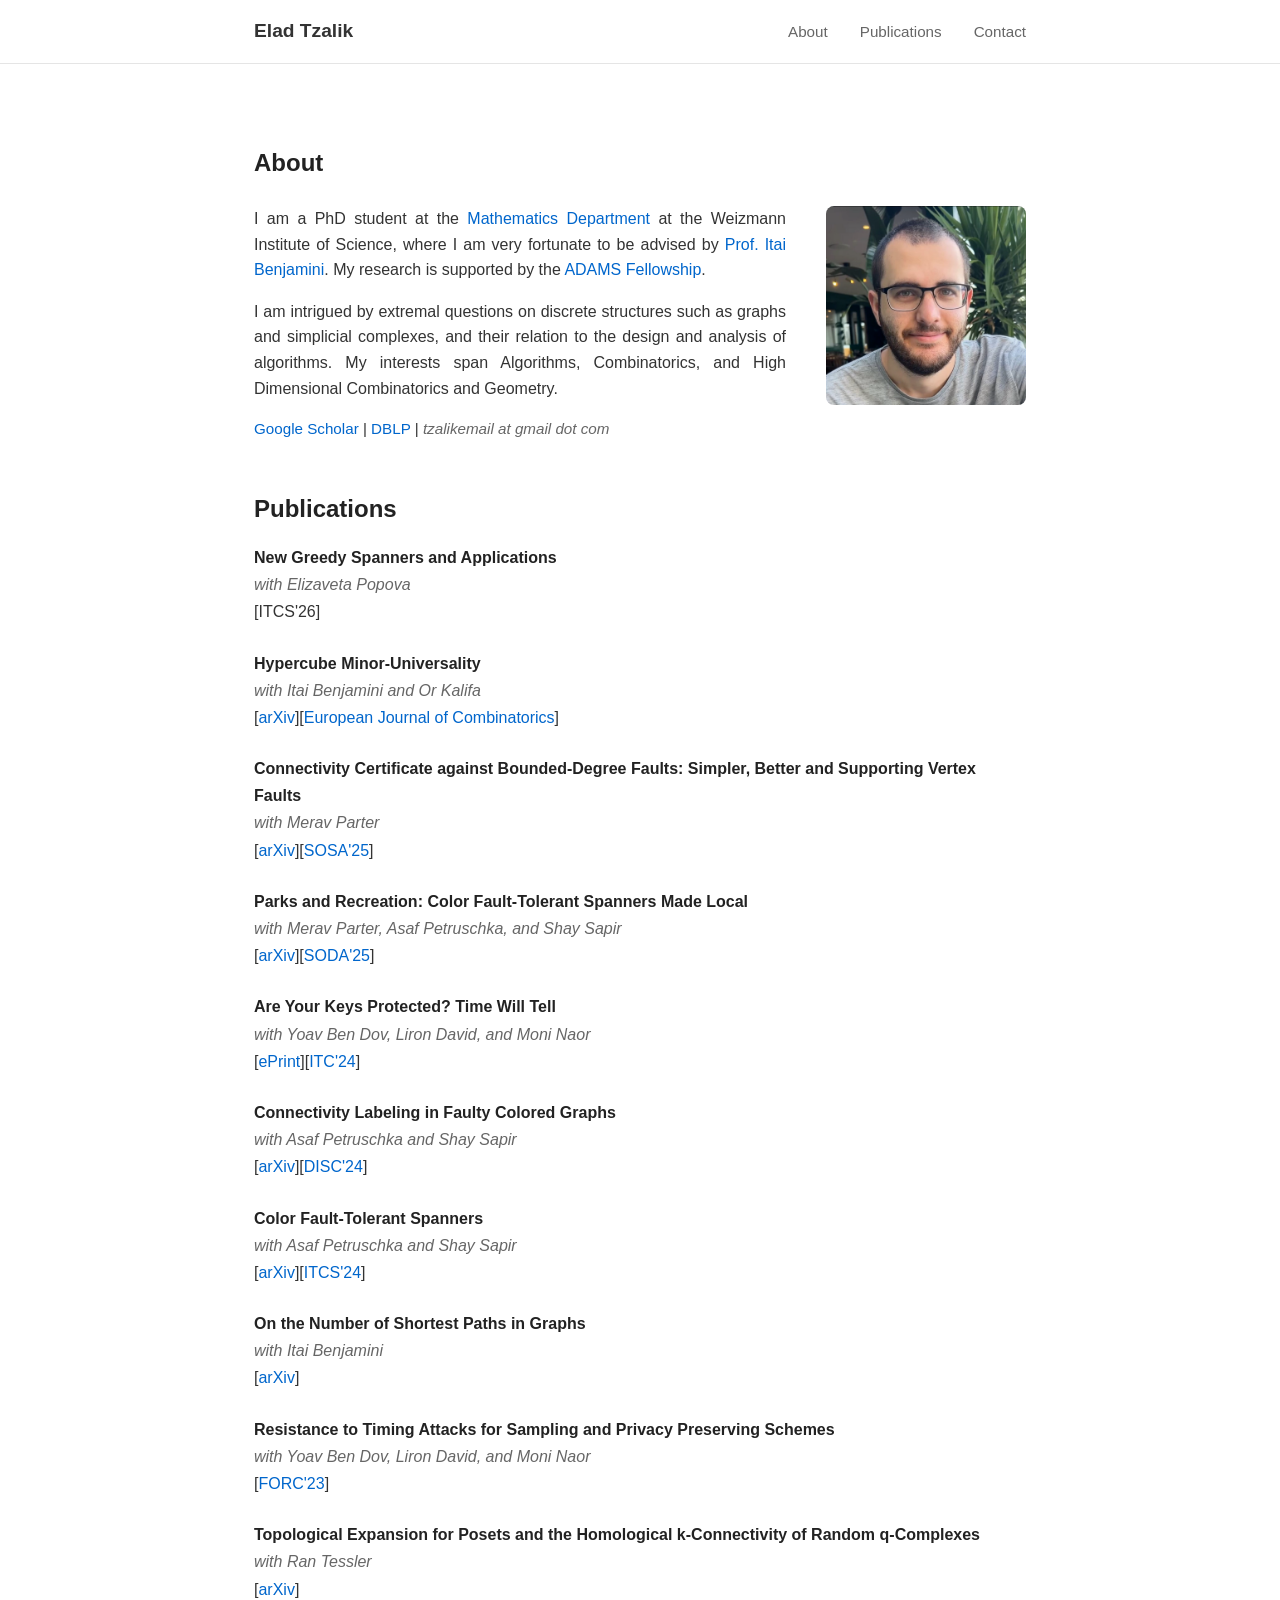
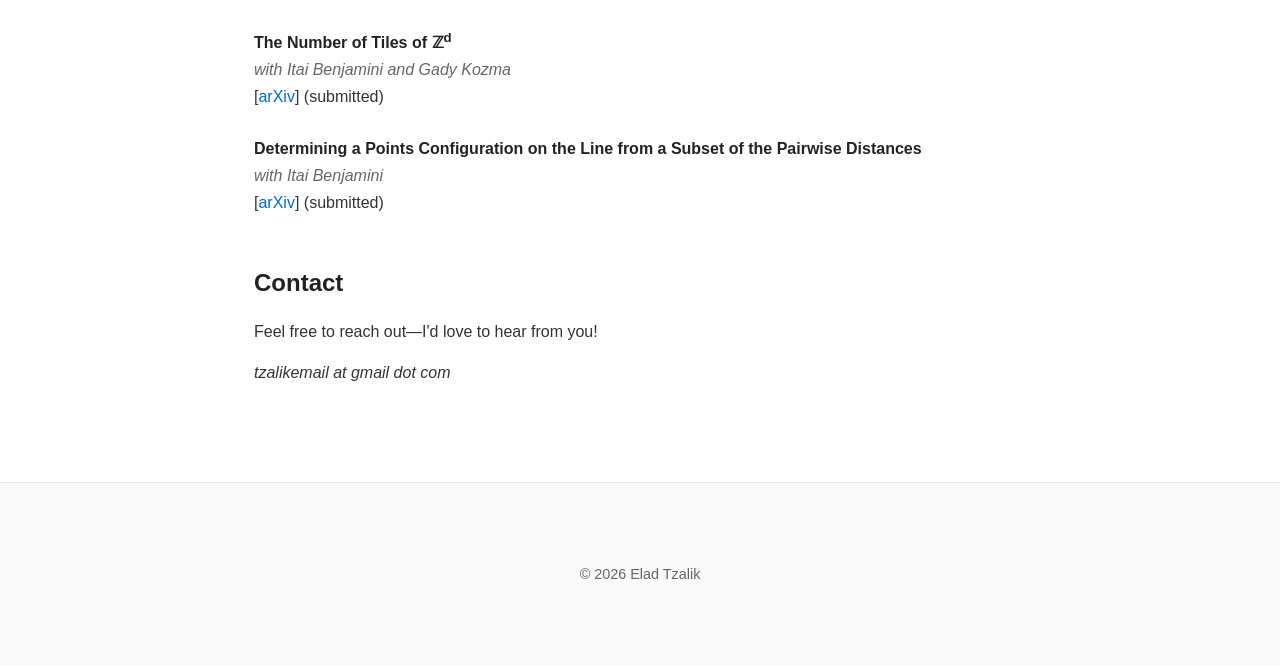
==== index.html @ 66da5448 "Add SEO optimization: meta tags, structured data, sitemap" ====
<!DOCTYPE html>
<html lang="en">
<head>
    <meta charset="UTF-8">
    <meta name="viewport" content="width=device-width, initial-scale=1.0">
    <title>Elad Tzalik - PhD Student in Algorithms and Combinatorics | Weizmann Institute</title>
    <meta name="description" content="Elad Tzalik is a PhD student at the Weizmann Institute of Science working on algorithms, combinatorics, and high dimensional geometry. View publications and research.">
    <meta name="keywords" content="Elad Tzalik, algorithms, combinatorics, graph theory, Weizmann Institute, computer science, mathematics, PhD student">
    <meta name="author" content="Elad Tzalik">
    
    <!-- Open Graph / Social Media -->
    <meta property="og:type" content="website">
    <meta property="og:url" content="https://eladtzalik.github.io/">
    <meta property="og:title" content="Elad Tzalik - PhD Student in Algorithms and Combinatorics">
    <meta property="og:description" content="PhD student at Weizmann Institute researching algorithms, combinatorics, and high dimensional geometry.">
    <meta property="og:image" content="https://eladtzalik.github.io/portrait.png">
    
    <!-- Twitter Card -->
    <meta name="twitter:card" content="summary">
    <meta name="twitter:title" content="Elad Tzalik - PhD Student in Algorithms and Combinatorics">
    <meta name="twitter:description" content="PhD student at Weizmann Institute researching algorithms and combinatorics.">
    <meta name="twitter:image" content="https://eladtzalik.github.io/portrait.png">
    
    <!-- Canonical URL -->
    <link rel="canonical" href="https://eladtzalik.github.io/">
    
    <link rel="stylesheet" href="styles.css">
    
    <!-- Google tag (gtag.js) -->
    <script async src="https://www.googletagmanager.com/gtag/js?id=G-7LFFTY74DV"></script>
    <script>
    window.dataLayer = window.dataLayer || [];
    function gtag(){dataLayer.push(arguments);}
    gtag('js', new Date());

    gtag('config', 'G-7LFFTY74DV');
    </script>
</head>
<body>
    <header>
        <nav>
            <div class="nav-container">
                <a href="#" class="logo">Elad Tzalik</a>
                <ul class="nav-links">
                    <li><a href="#about">About</a></li>
                    <li><a href="#publications">Publications</a></li>
                    <li><a href="#contact">Contact</a></li>
                </ul>
            </div>
        </nav>
    </header>

    <main>
        <div class="container">
            <section id="about" class="about-section">
                <h3>About</h3>
                <div class="about-content">
                    <div class="about-text">
                        <p>
                            I am a PhD student at the <a href="https://www.weizmann.ac.il/math/">Mathematics Department</a> at the Weizmann Institute of Science, where I am very fortunate to be advised by <a href="https://www.wisdom.weizmann.ac.il/~itai/">Prof. Itai Benjamini</a>. My research is supported by the <a href="https://adams.academy.ac.il">ADAMS Fellowship</a>.
                        </p>
                        
                        <p>
                            I am intrigued by extremal questions on discrete structures such as graphs and simplicial complexes, and their relation to the design and analysis of algorithms. My interests span Algorithms, Combinatorics, and High Dimensional Combinatorics and Geometry.
                        </p>
                        
                        <div class="about-links">
                            <a href="https://scholar.google.com/citations?user=Gty9oGUAAAAJ&hl=iw&oi=ao">Google Scholar</a> | 
                            <a href="https://dblp.org/pid/348/4559.html">DBLP</a> | 
                            <span class="email-text">tzalikemail at gmail dot com</span>
                        </div>
                    </div>
                    <img src="portrait.png" alt="Picture of Elad Tzalik" class="profile-image-right">
                </div>
            </section>

            <section id="publications">
                <h3>Publications</h3>
                
                <ul class="publications-list">
                    <li>
                        <strong>New Greedy Spanners and Applications</strong><br>
                        <em>with Elizaveta Popova</em><br>
                        [ITCS'26]
                    </li>
                    
                    <li>
                        <strong>Hypercube Minor-Universality</strong><br>
                        <em>with Itai Benjamini and Or Kalifa</em><br>
                        [<a href="https://arxiv.org/abs/2501.13730">arXiv</a>][<a href="https://www.sciencedirect.com/science/article/abs/pii/S0195669825002094">European Journal of Combinatorics</a>]
                    </li>
                    
                    <li>
                        <strong>Connectivity Certificate against Bounded-Degree Faults: Simpler, Better and Supporting Vertex Faults</strong><br>
                        <em>with Merav Parter</em><br>
                        [<a href="https://arxiv.org/abs/2411.11054">arXiv</a>][<a href="https://epubs.siam.org/doi/abs/10.1137/1.9781611978315.28">SOSA'25</a>]
                    </li>
                    
                    <li>
                        <strong>Parks and Recreation: Color Fault-Tolerant Spanners Made Local</strong><br>
                        <em>with Merav Parter, Asaf Petruschka, and Shay Sapir</em><br>
                        [<a href="https://arxiv.org/abs/2410.07844">arXiv</a>][<a href="https://epubs.siam.org/doi/abs/10.1137/1.9781611978322.139">SODA'25</a>]
                    </li>
                    
                    <li>
                        <strong>Are Your Keys Protected? Time Will Tell</strong><br>
                        <em>with Yoav Ben Dov, Liron David, and Moni Naor</em><br>
                        [<a href="https://eprint.iacr.org/2024/906">ePrint</a>][<a href="https://drops.dagstuhl.de/entities/document/10.4230/LIPIcs.ITC.2024.3">ITC'24</a>]
                    </li>
                    
                    <li>
                        <strong>Connectivity Labeling in Faulty Colored Graphs</strong><br>
                        <em>with Asaf Petruschka and Shay Sapir</em><br>
                        [<a href="https://arxiv.org/abs/2402.12144">arXiv</a>][<a href="https://drops.dagstuhl.de/entities/document/10.4230/LIPIcs.DISC.2024.36">DISC'24</a>]
                    </li>
                    
                    <li>
                        <strong>Color Fault-Tolerant Spanners</strong><br>
                        <em>with Asaf Petruschka and Shay Sapir</em><br>
                        [<a href="https://arxiv.org/abs/2311.08868">arXiv</a>][<a href="https://drops.dagstuhl.de/entities/document/10.4230/LIPIcs.ITCS.2024.88">ITCS'24</a>]
                    </li>
                    
                    <li>
                        <strong>On the Number of Shortest Paths in Graphs</strong><br>
                        <em>with Itai Benjamini</em><br>
                        [<a href="https://arxiv.org/abs/2311.10014">arXiv</a>]
                    </li>
                    
                    <li>
                        <strong>Resistance to Timing Attacks for Sampling and Privacy Preserving Schemes</strong><br>
                        <em>with Yoav Ben Dov, Liron David, and Moni Naor</em><br>
                        [<a href="https://drops.dagstuhl.de/entities/document/10.4230/LIPIcs.FORC.2023.11">FORC'23</a>]
                    </li>
                    
                    <li>
                        <strong>Topological Expansion for Posets and the Homological k-Connectivity of Random q-Complexes</strong><br>
                        <em>with Ran Tessler</em><br>
                        [<a href="https://arxiv.org/abs/2306.14317">arXiv</a>]
                    </li>
                    
                    <li>
                        <strong>The Number of Tiles of ℤ<sup>d</sup></strong><br>
                        <em>with Itai Benjamini and Gady Kozma</em><br>
                        [<a href="https://arxiv.org/abs/2303.07956">arXiv</a>] (submitted)
                    </li>
                    
                    <li>
                        <strong>Determining a Points Configuration on the Line from a Subset of the Pairwise Distances</strong><br>
                        <em>with Itai Benjamini</em><br>
                        [<a href="https://arxiv.org/abs/2208.13855">arXiv</a>] (submitted)
                    </li>
                </ul>
            </section>

            <section id="contact">
                <h3>Contact</h3>
                <p>Feel free to reach out—I'd love to hear from you!</p>
                <ul>
                    <li><em>tzalikemail at gmail dot com</em></li>
                </ul>
            </section>
        </div>
    </main>

    <footer>
        <div class="container">
            <p>&copy; 2026 Elad Tzalik</p>
        </div>
    </footer>

    <!-- Structured Data for SEO -->
    <script type="application/ld+json">
    {
        "@context": "https://schema.org",
        "@type": "Person",
        "name": "Elad Tzalik",
        "jobTitle": "PhD Student",
        "affiliation": {
            "@type": "Organization",
            "name": "Weizmann Institute of Science",
            "url": "https://www.weizmann.ac.il/"
        },
        "url": "https://eladtzalik.github.io/",
        "sameAs": [
            "https://scholar.google.com/citations?user=Gty9oGUAAAAJ",
            "https://dblp.org/pid/348/4559.html"
        ],
        "knowsAbout": ["Algorithms", "Combinatorics", "Graph Theory", "High Dimensional Geometry"],
        "alumniOf": "Weizmann Institute of Science",
        "image": "https://eladtzalik.github.io/portrait.png"
    }
    </script>

    <script src="script.js"></script>
</body>
</html>
---- styles.css ----
* {
    margin: 0;
    padding: 0;
    box-sizing: border-box;
}

body {
    font-family: -apple-system, BlinkMacSystemFont, 'Segoe UI', 'Roboto', 'Oxygen', 'Ubuntu', 'Cantarell', 'Fira Sans', 'Droid Sans', 'Helvetica Neue', sans-serif;
    line-height: 1.6;
    color: #333;
    background-color: #fff;
}

a {
    color: #0066cc;
    text-decoration: none;
}

a:hover {
    text-decoration: underline;
}

/* Header and Navigation */
header {
    background-color: #fff;
    border-bottom: 1px solid #e5e5e5;
    position: sticky;
    top: 0;
    z-index: 1000;
}

.nav-container {
    max-width: 900px;
    margin: 0 auto;
    padding: 1rem 4rem;
    display: flex;
    justify-content: space-between;
    align-items: center;
}

.logo {
    font-size: 1.2rem;
    font-weight: 600;
    color: #333;
}

.logo:hover {
    text-decoration: none;
}

.nav-links {
    display: flex;
    list-style: none;
    gap: 2rem;
}

.nav-links a {
    color: #666;
    font-size: 0.95rem;
}

.nav-links a:hover {
    color: #0066cc;
}

/* Main Container */
.container {
    max-width: 900px;
    margin: 0 auto;
    padding: 3rem 4rem;
}

/* About Section with Left-Aligned Image */
.about-section {
    margin: 2rem 0 3rem 0;
}

.about-section h3 {
    margin-bottom: 1.5rem;
}

.about-content {
    display: flex;
    gap: 2.5rem;
    align-items: flex-start;
}

.profile-image-left {
    max-width: 200px;
    width: 100%;
    height: auto;
    border-radius: 8px;
    flex-shrink: 0;
}

.profile-image-right {
    max-width: 200px;
    width: 100%;
    height: auto;
    border-radius: 8px;
    flex-shrink: 0;
}

.about-text {
    flex: 1;
}

.about-links {
    margin-top: 1rem;
    font-size: 0.95rem;
}

.email-text {
    color: #666;
    font-style: italic;
}

/* Sections */
section {
    margin-bottom: 3rem;
}

h3 {
    font-size: 1.5rem;
    margin-bottom: 1rem;
    color: #222;
}

section p {
    margin-bottom: 1rem;
    text-align: justify;
}

/* Publications List */
.publications-list {
    list-style: none;
}

.publications-list li {
    margin-bottom: 1.5rem;
    line-height: 1.7;
}

.publications-list strong {
    color: #222;
}

.publications-list em {
    color: #666;
    font-style: italic;
}

.publication-note {
    margin-top: 0.5rem;
    font-size: 0.9rem;
    color: #666;
    font-style: italic;
}

/* Contact Section */
#contact ul {
    list-style: none;
}

#contact li {
    margin-bottom: 0.5rem;
}

/* Footer */
footer {
    background-color: #f9f9f9;
    border-top: 1px solid #e5e5e5;
    padding: 2rem 0;
    text-align: center;
    color: #666;
    font-size: 0.9rem;
}

/* Responsive Design */
@media (max-width: 768px) {
    .nav-container {
        padding: 1rem 2rem;
        flex-direction: column;
        gap: 1rem;
    }
    
    .nav-links {
        gap: 1rem;
    }
    
    .container {
        padding: 2rem;
    }
    
    .about-content {
        flex-direction: column;
        align-items: center;
    }
    
    .profile-image-left,
    .profile-image-right {
        max-width: 250px;
    }
    
    section p {
        text-align: left;
    }
}

/* Smooth Scrolling */
html {
    scroll-behavior: smooth;
}

/* Scroll Margin for Navigation */
section {
    scroll-margin-top: 80px;
}
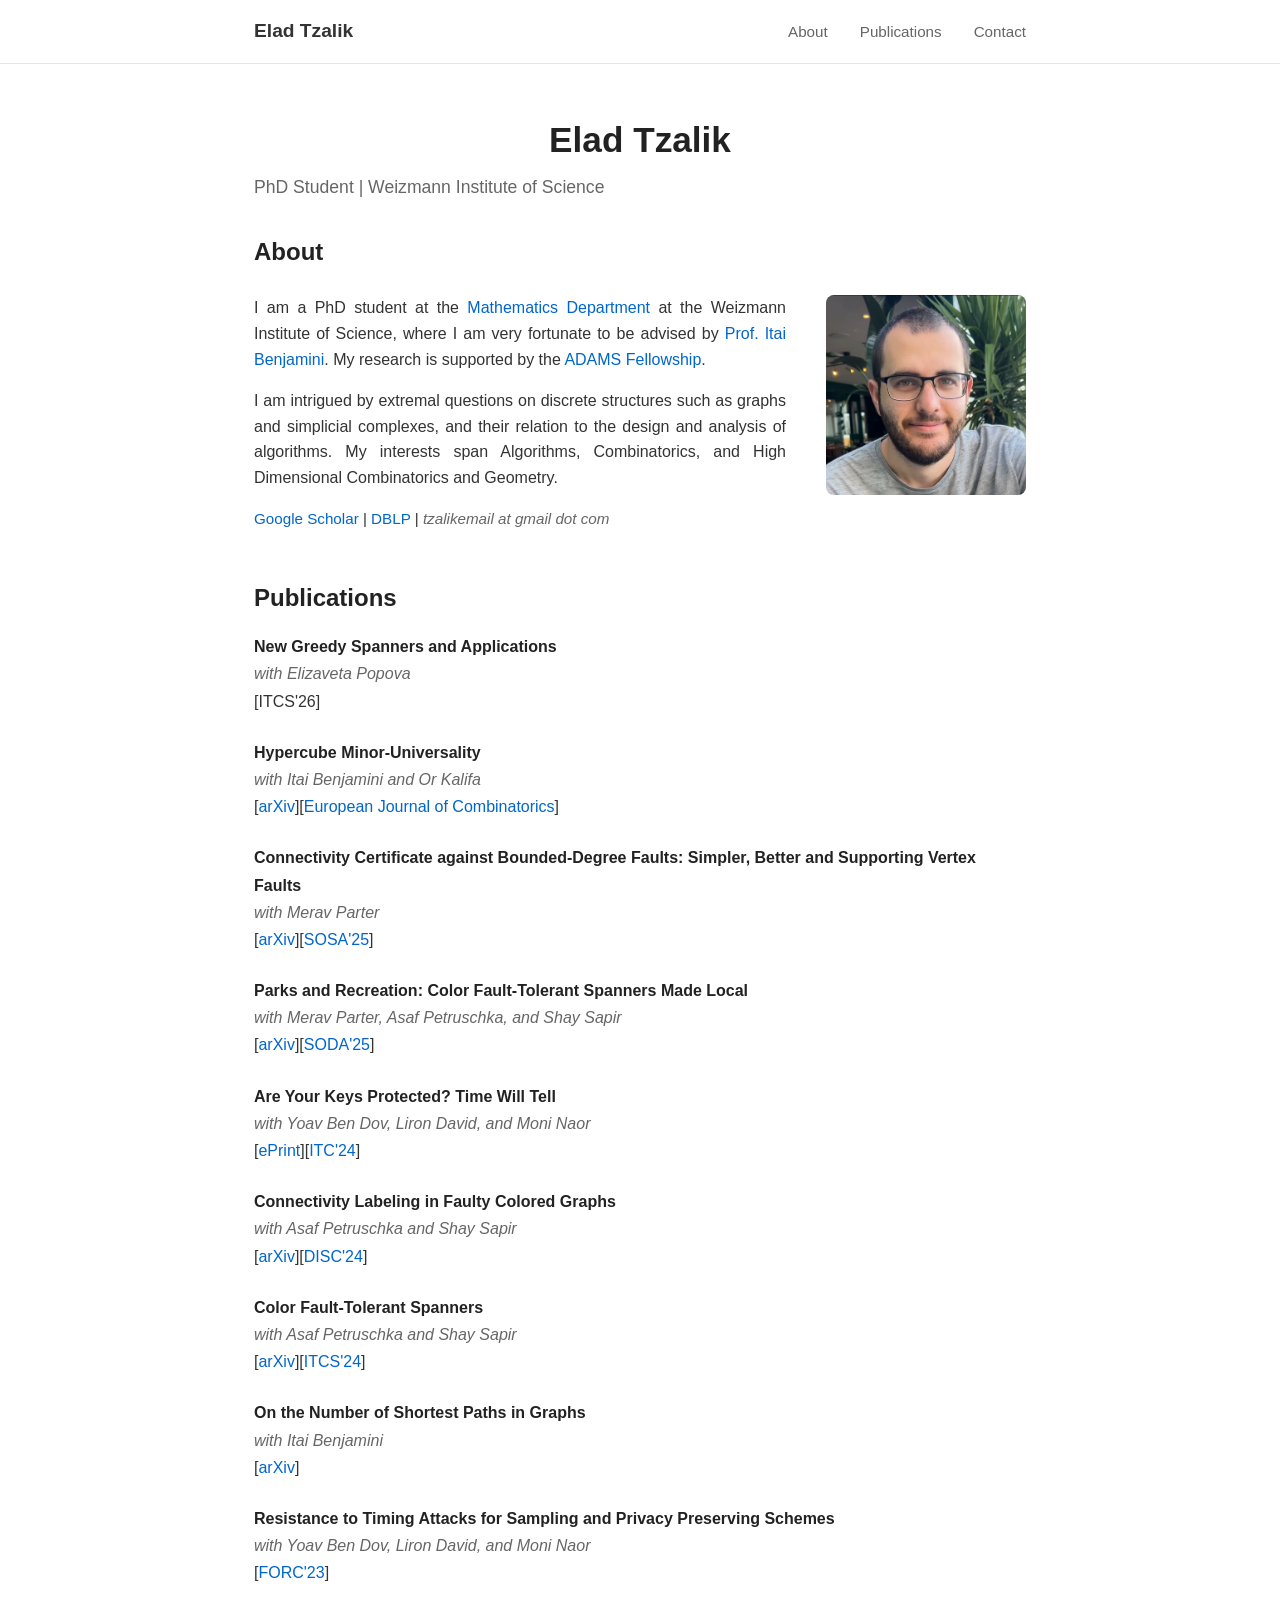
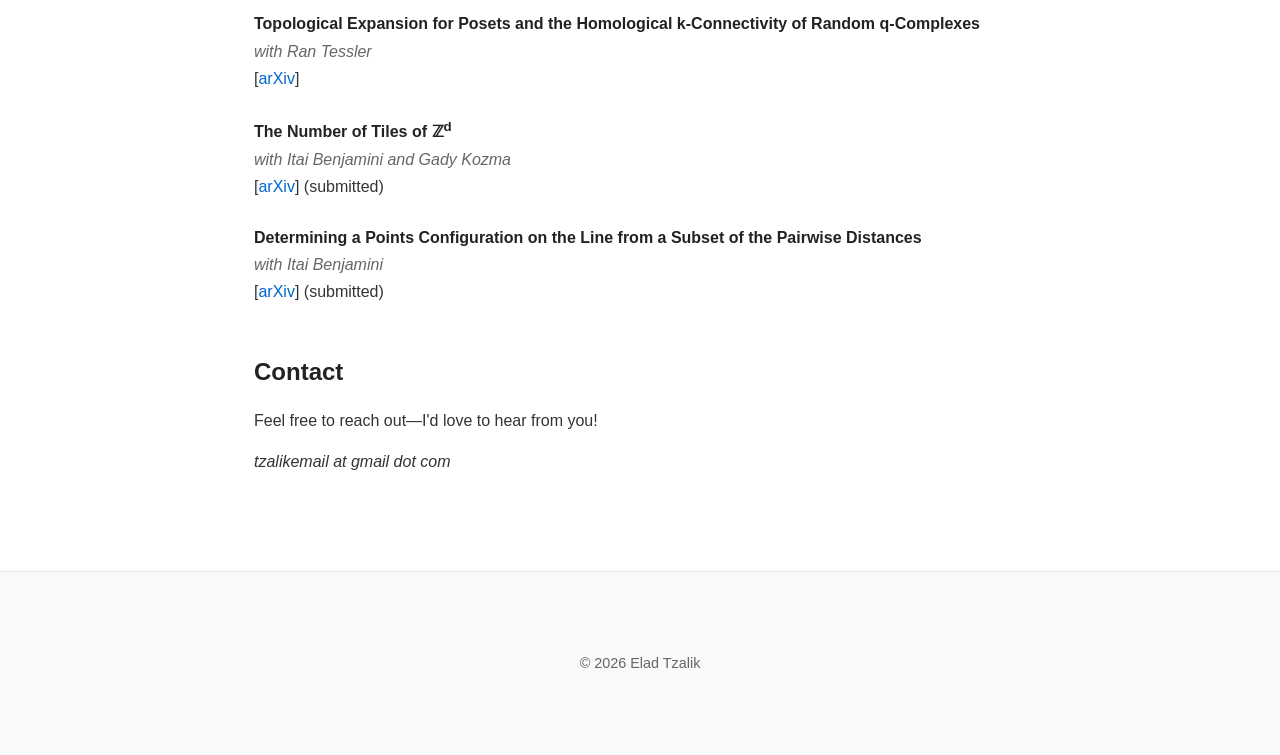
==== commit 6d330268: "update" ====
--- a/index.html
+++ b/index.html
@@ -52,8 +52,13 @@
 
     <main>
         <div class="container">
+            <section class="hero-section">
+                <h1>Elad Tzalik</h1>
+                <p class="hero-subtitle">PhD Student | Weizmann Institute of Science</p>
+            </section>
+
             <section id="about" class="about-section">
-                <h3>About</h3>
+                <h2>About</h2>
                 <div class="about-content">
                     <div class="about-text">
                         <p>
@@ -75,7 +80,7 @@
             </section>
 
             <section id="publications">
-                <h3>Publications</h3>
+                <h2>Publications</h2>
                 
                 <ul class="publications-list">
                     <li>
@@ -153,7 +158,7 @@
             </section>
 
             <section id="contact">
-                <h3>Contact</h3>
+                <h2>Contact</h2>
                 <p>Feel free to reach out—I'd love to hear from you!</p>
                 <ul>
                     <li><em>tzalikemail at gmail dot com</em></li>
@@ -187,7 +192,9 @@
         ],
         "knowsAbout": ["Algorithms", "Combinatorics", "Graph Theory", "High Dimensional Geometry"],
         "alumniOf": "Weizmann Institute of Science",
-        "image": "https://eladtzalik.github.io/portrait.png"
+        "image": "https://eladtzalik.github.io/portrait.png",
+        "description": "Elad Tzalik is a PhD student at the Weizmann Institute of Science researching algorithms, combinatorics, and high dimensional geometry.",
+        "mainEntityOfPage": "https://eladtzalik.github.io/"
     }
     </script>
 
--- a/styles.css
+++ b/styles.css
@@ -70,12 +70,30 @@
     padding: 3rem 4rem;
 }
 
+/* Hero Section */
+.hero-section {
+    text-align: center;
+    margin-bottom: 1rem;
+}
+
+.hero-section h1 {
+    font-size: 2.2rem;
+    color: #222;
+    margin-bottom: 0.3rem;
+}
+
+.hero-subtitle {
+    font-size: 1.1rem;
+    color: #666;
+    margin-bottom: 0;
+}
+
 /* About Section with Left-Aligned Image */
 .about-section {
     margin: 2rem 0 3rem 0;
 }
 
-.about-section h3 {
+.about-section h2 {
     margin-bottom: 1.5rem;
 }
 
@@ -120,7 +138,7 @@
     margin-bottom: 3rem;
 }
 
-h3 {
+h2 {
     font-size: 1.5rem;
     margin-bottom: 1rem;
     color: #222;
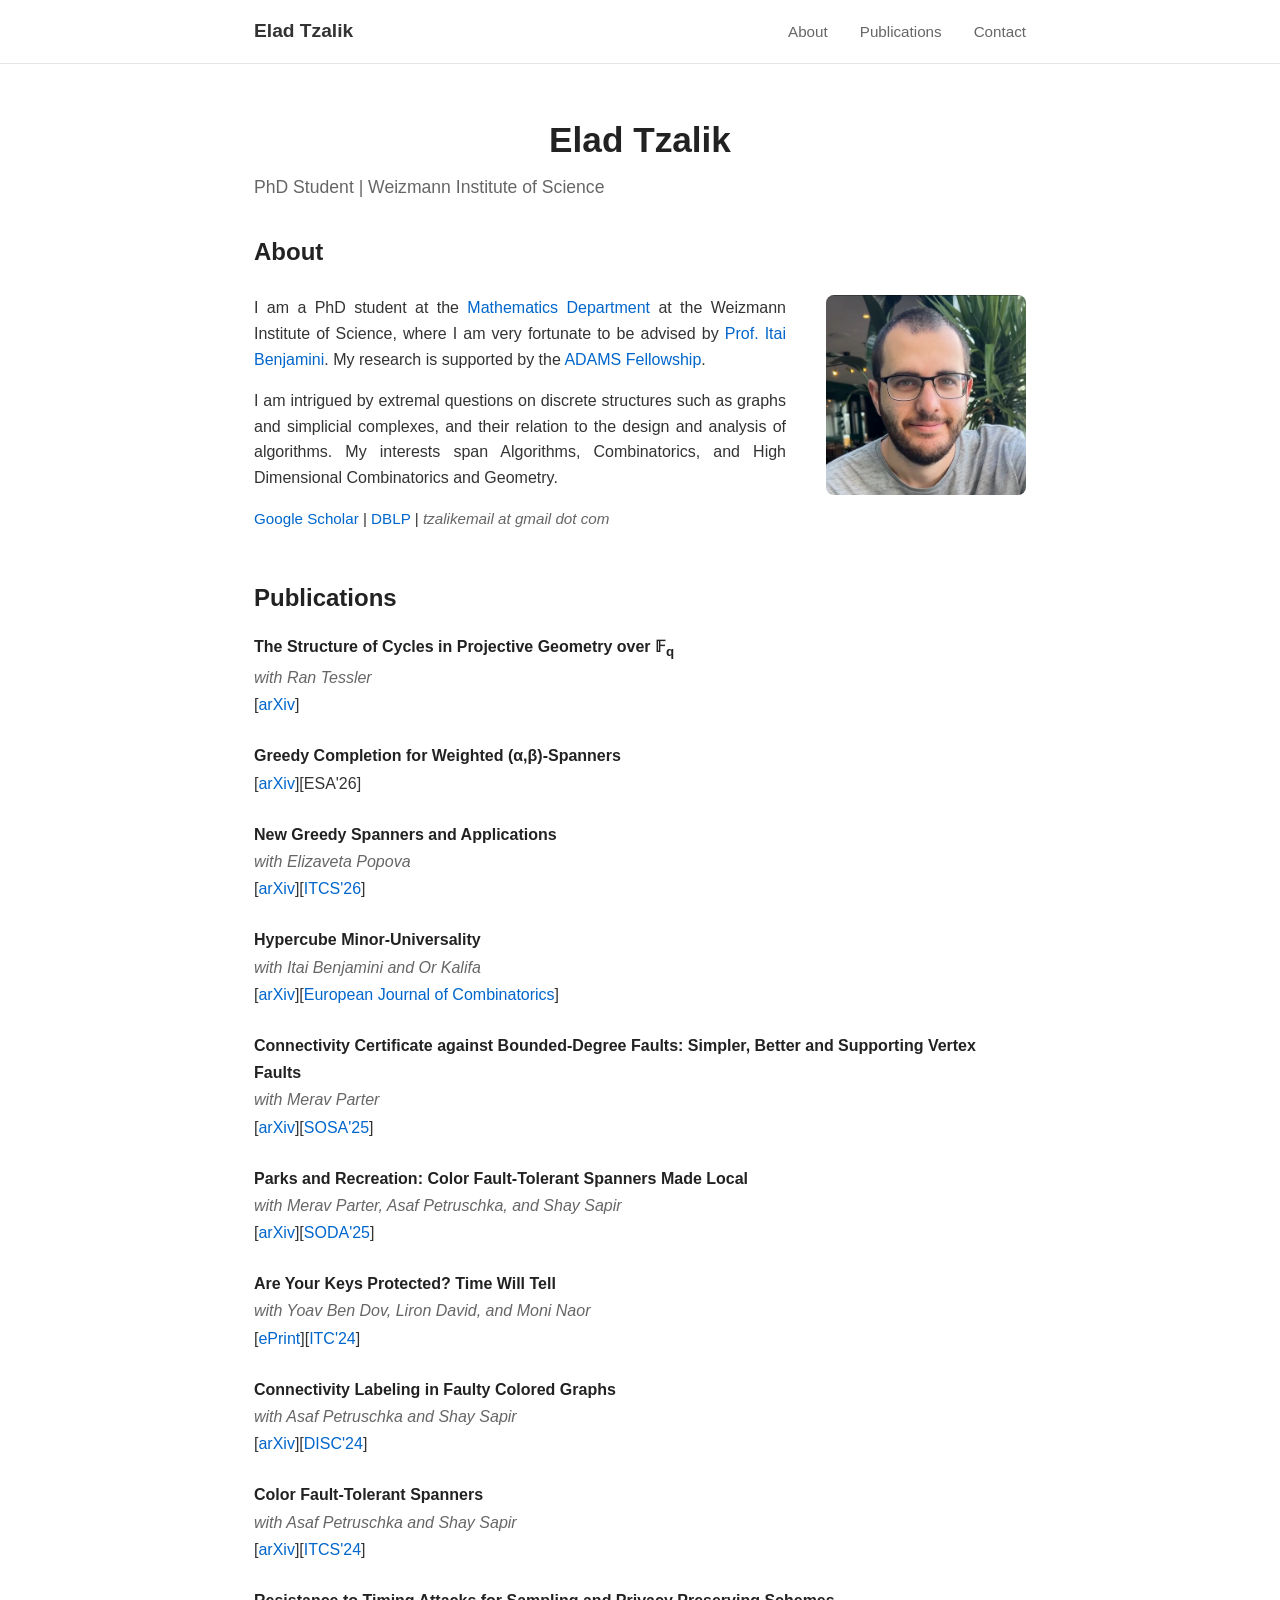
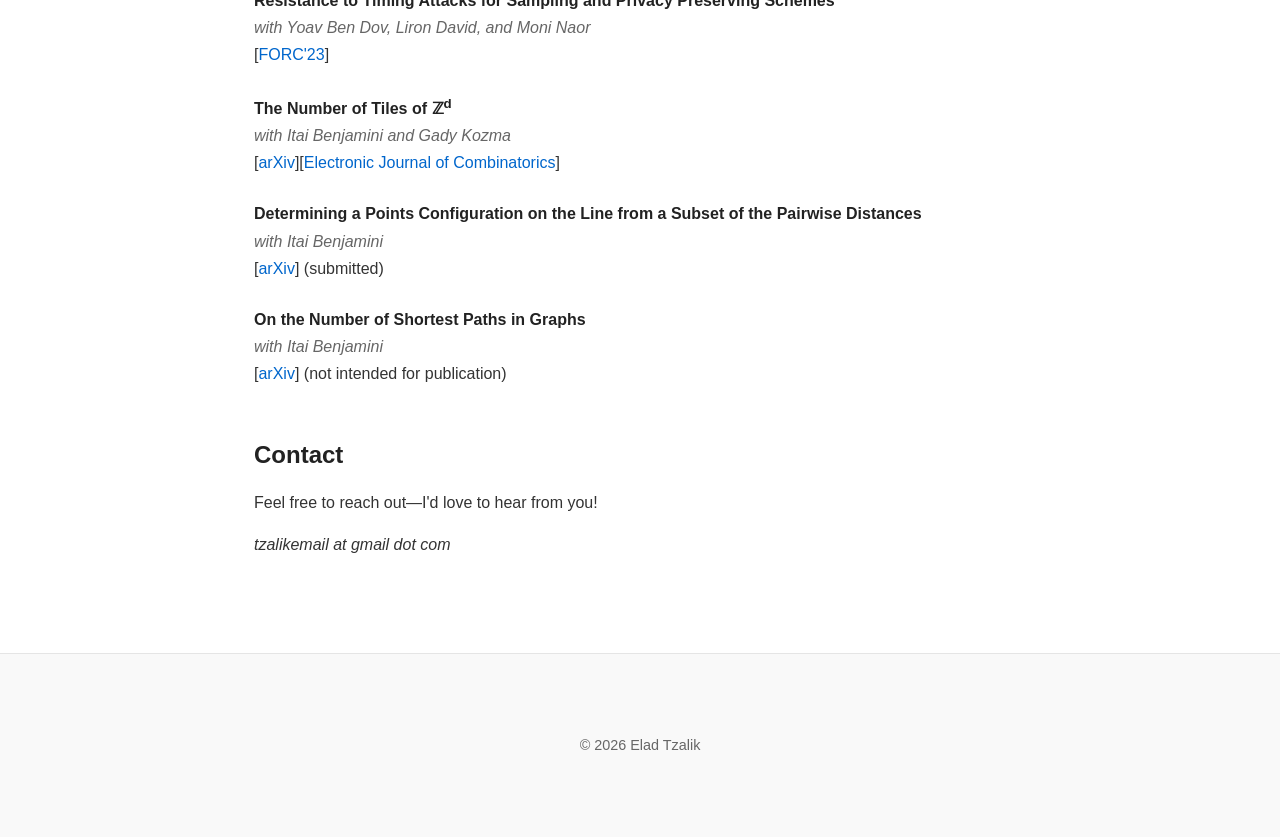
==== commit 1647a2f4: "Update publication list" ====
--- a/index.html
+++ b/index.html
@@ -84,11 +84,22 @@
                 
                 <ul class="publications-list">
                     <li>
+                        <strong>The Structure of Cycles in Projective Geometry over 𝔽<sub>q</sub></strong><br>
+                        <em>with Ran Tessler</em><br>
+                        [<a href="https://arxiv.org/abs/2608.07683">arXiv</a>]
+                    </li>
+
+                    <li>
+                        <strong>Greedy Completion for Weighted (α,β)-Spanners</strong><br>
+                        [<a href="https://arxiv.org/abs/2603.17047">arXiv</a>][ESA'26]
+                    </li>
+
+                    <li>
                         <strong>New Greedy Spanners and Applications</strong><br>
                         <em>with Elizaveta Popova</em><br>
-                        [ITCS'26]
-                    </li>
-                    
+                        [<a href="https://arxiv.org/abs/2603.17085">arXiv</a>][<a href="https://drops.dagstuhl.de/entities/document/10.4230/LIPIcs.ITCS.2026.107">ITCS'26</a>]
+                    </li>
+
                     <li>
                         <strong>Hypercube Minor-Universality</strong><br>
                         <em>with Itai Benjamini and Or Kalifa</em><br>
@@ -126,33 +137,27 @@
                     </li>
                     
                     <li>
-                        <strong>On the Number of Shortest Paths in Graphs</strong><br>
-                        <em>with Itai Benjamini</em><br>
-                        [<a href="https://arxiv.org/abs/2311.10014">arXiv</a>]
-                    </li>
-                    
-                    <li>
                         <strong>Resistance to Timing Attacks for Sampling and Privacy Preserving Schemes</strong><br>
                         <em>with Yoav Ben Dov, Liron David, and Moni Naor</em><br>
                         [<a href="https://drops.dagstuhl.de/entities/document/10.4230/LIPIcs.FORC.2023.11">FORC'23</a>]
                     </li>
                     
                     <li>
-                        <strong>Topological Expansion for Posets and the Homological k-Connectivity of Random q-Complexes</strong><br>
-                        <em>with Ran Tessler</em><br>
-                        [<a href="https://arxiv.org/abs/2306.14317">arXiv</a>]
-                    </li>
-                    
-                    <li>
                         <strong>The Number of Tiles of ℤ<sup>d</sup></strong><br>
                         <em>with Itai Benjamini and Gady Kozma</em><br>
-                        [<a href="https://arxiv.org/abs/2303.07956">arXiv</a>] (submitted)
+                        [<a href="https://arxiv.org/abs/2303.07956">arXiv</a>][<a href="https://www.combinatorics.org/ojs/index.php/eljc/article/view/v33i3p28">Electronic Journal of Combinatorics</a>]
                     </li>
                     
                     <li>
                         <strong>Determining a Points Configuration on the Line from a Subset of the Pairwise Distances</strong><br>
                         <em>with Itai Benjamini</em><br>
                         [<a href="https://arxiv.org/abs/2208.13855">arXiv</a>] (submitted)
+                    </li>
+
+                    <li>
+                        <strong>On the Number of Shortest Paths in Graphs</strong><br>
+                        <em>with Itai Benjamini</em><br>
+                        [<a href="https://arxiv.org/abs/2311.10014">arXiv</a>] (not intended for publication)
                     </li>
                 </ul>
             </section>
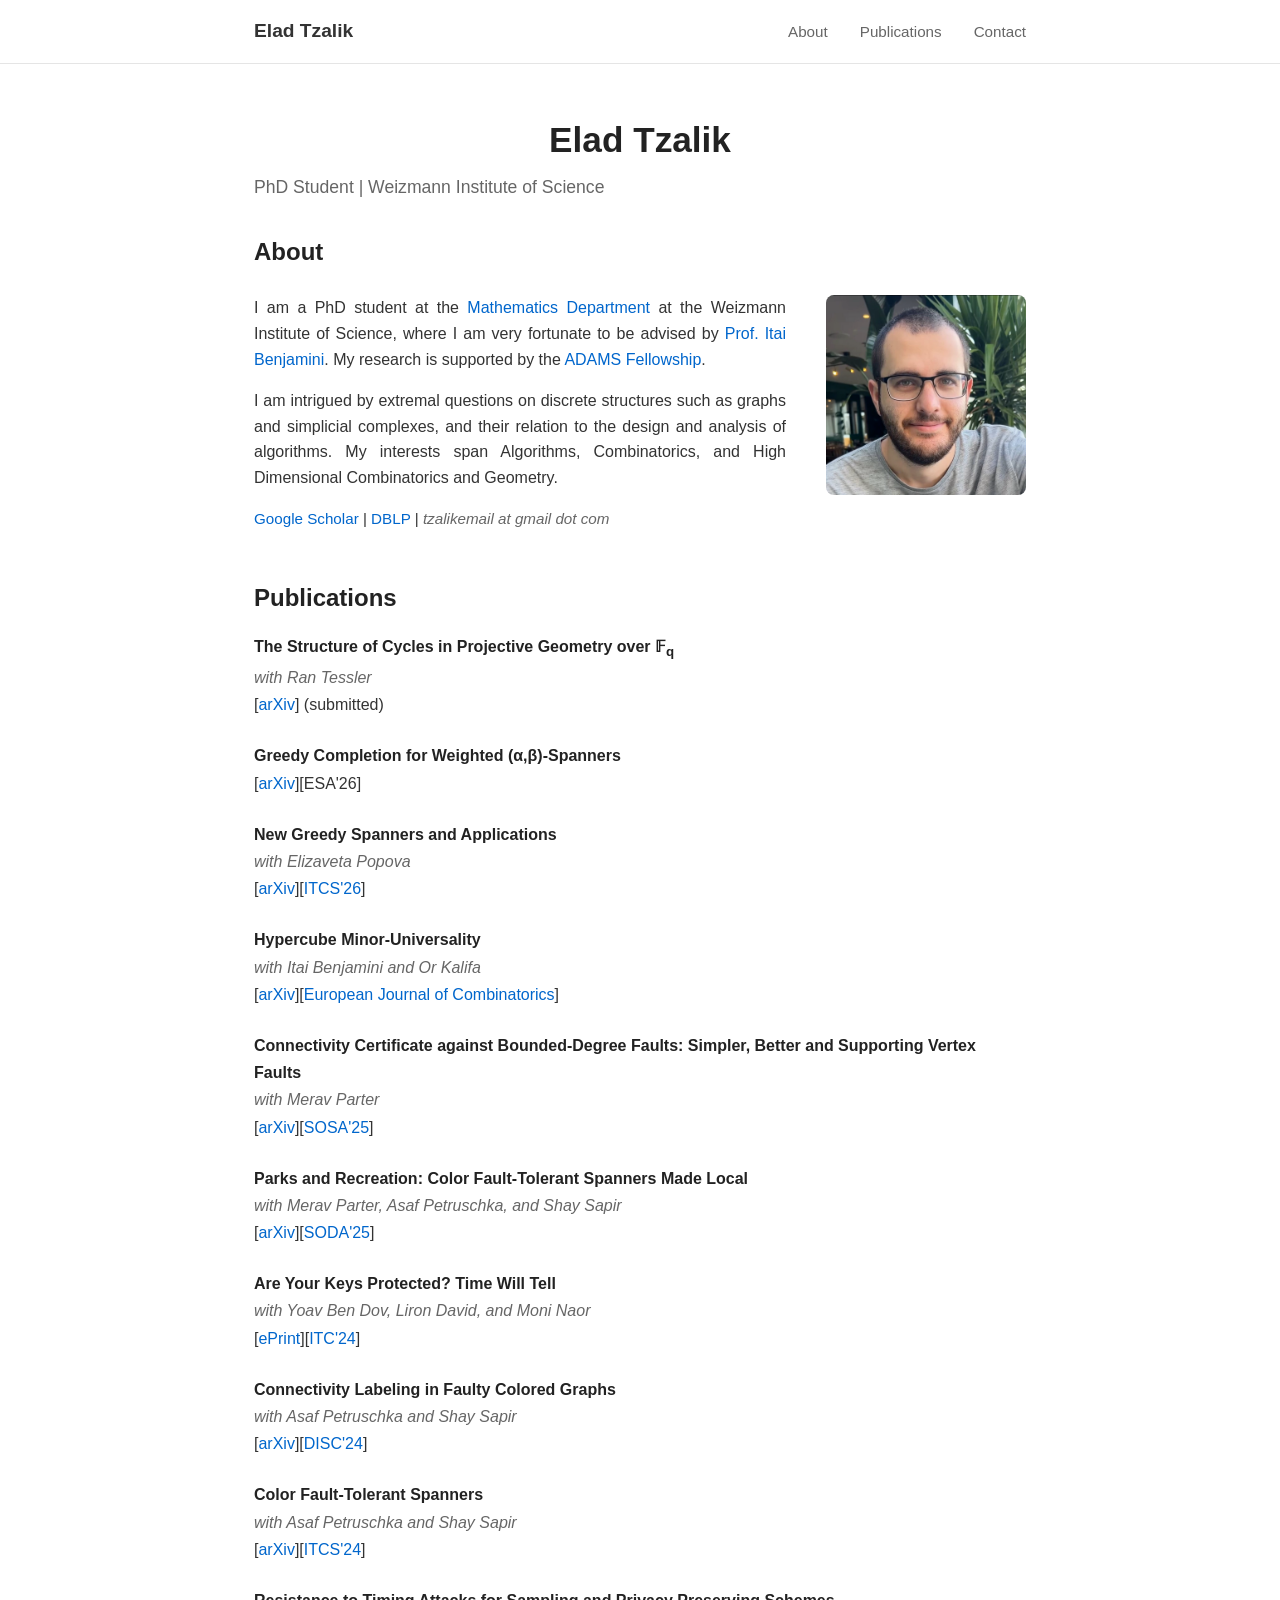
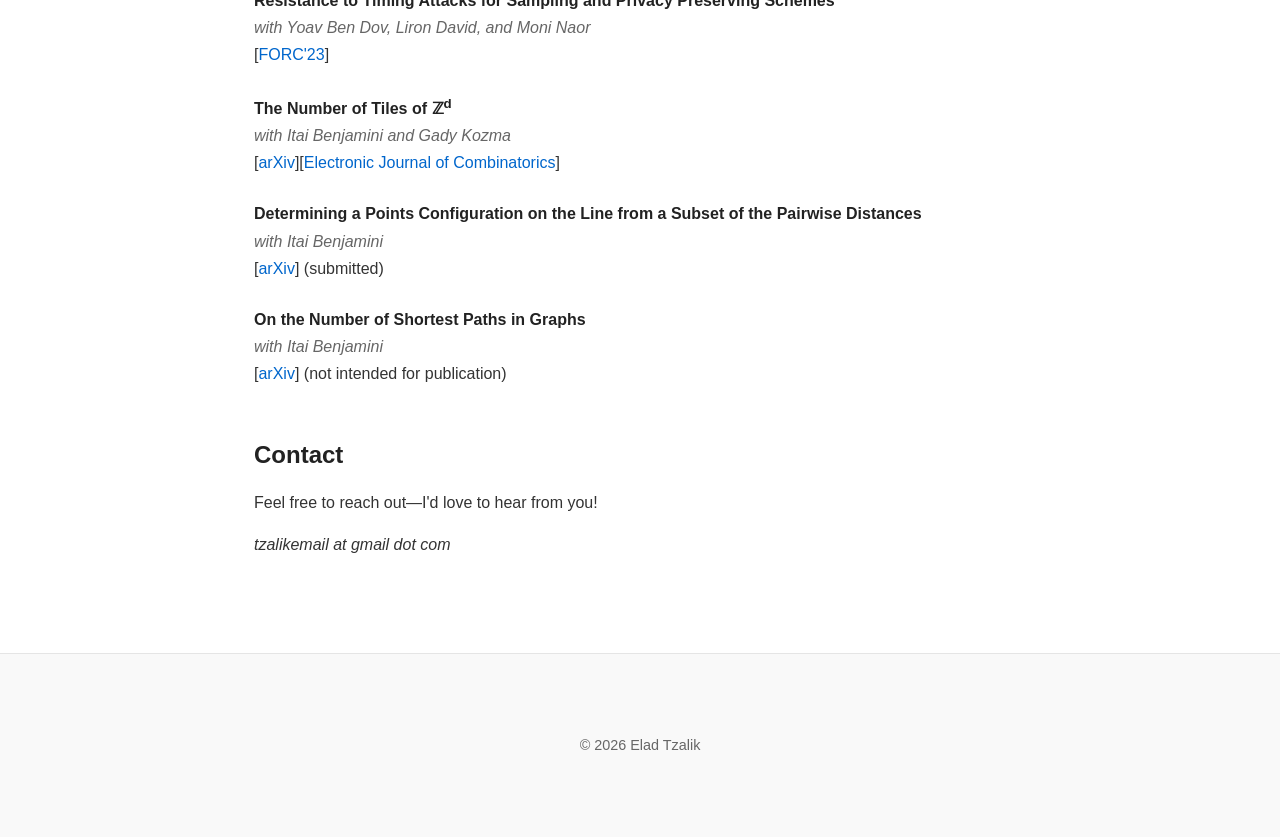
==== commit 9f0bc5ee: "Mark projective geometry paper submitted" ====
--- a/index.html
+++ b/index.html
@@ -86,7 +86,7 @@
                     <li>
                         <strong>The Structure of Cycles in Projective Geometry over 𝔽<sub>q</sub></strong><br>
                         <em>with Ran Tessler</em><br>
-                        [<a href="https://arxiv.org/abs/2608.07683">arXiv</a>]
+                        [<a href="https://arxiv.org/abs/2608.07683">arXiv</a>] (submitted)
                     </li>
 
                     <li>
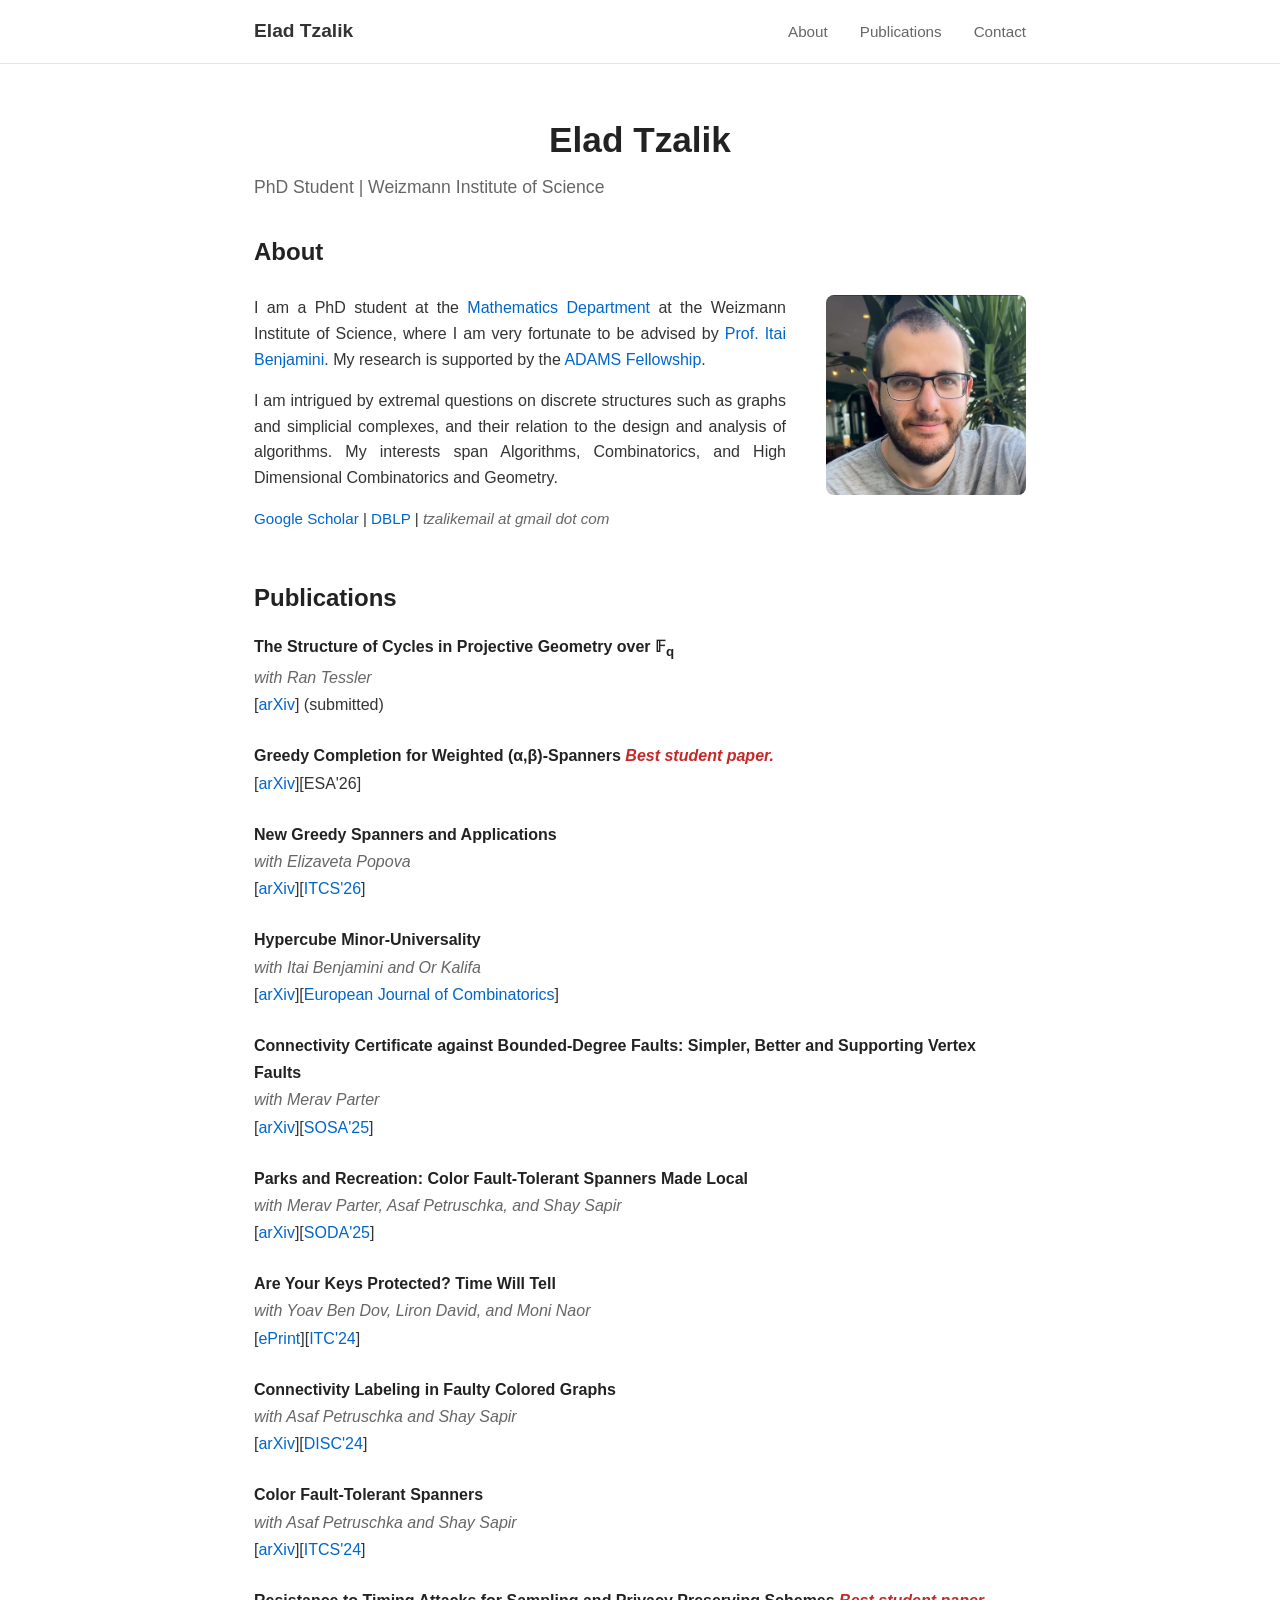
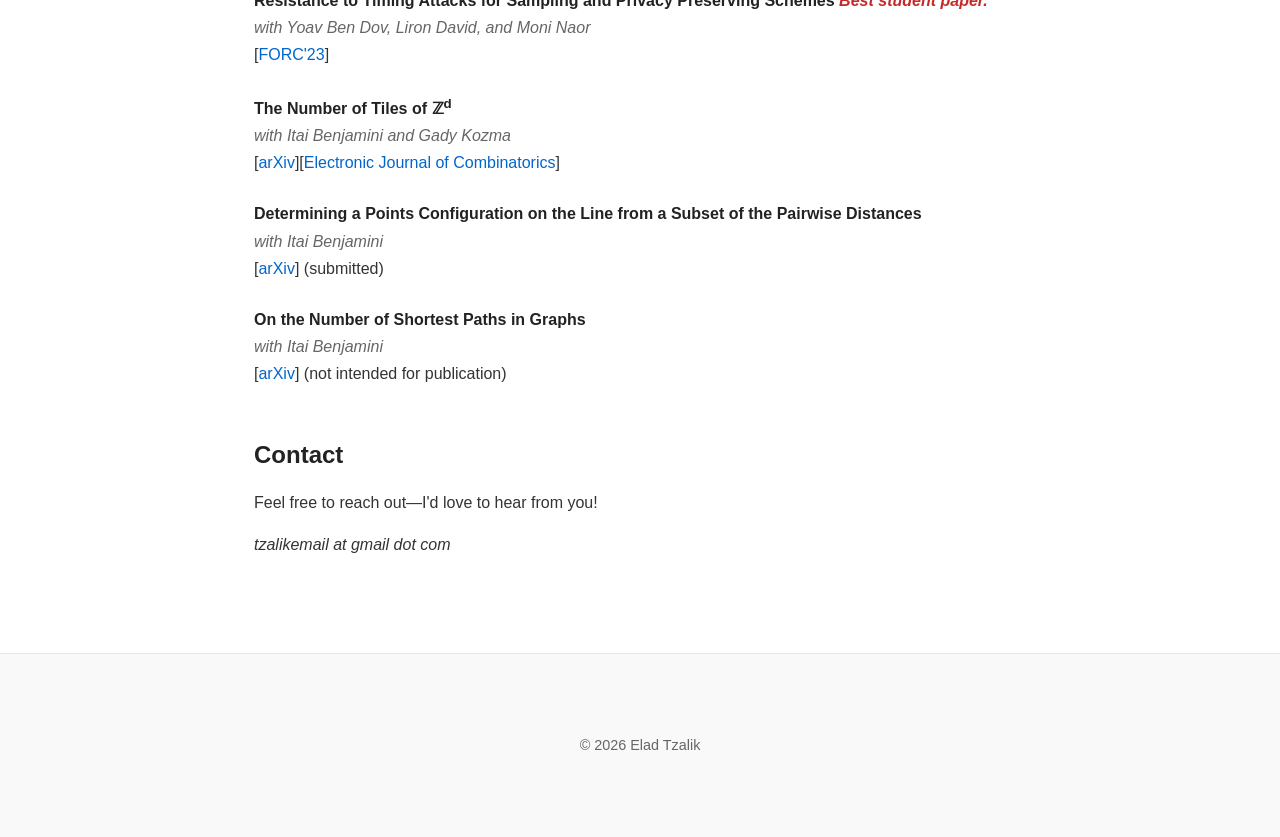
==== commit 86dcc4ca: "Highlight best student papers" ====
--- a/index.html
+++ b/index.html
@@ -90,7 +90,7 @@
                     </li>
 
                     <li>
-                        <strong>Greedy Completion for Weighted (α,β)-Spanners</strong><br>
+                        <strong>Greedy Completion for Weighted (α,β)-Spanners</strong> <span class="publication-award">Best student paper.</span><br>
                         [<a href="https://arxiv.org/abs/2603.17047">arXiv</a>][ESA'26]
                     </li>
 
@@ -137,7 +137,7 @@
                     </li>
                     
                     <li>
-                        <strong>Resistance to Timing Attacks for Sampling and Privacy Preserving Schemes</strong><br>
+                        <strong>Resistance to Timing Attacks for Sampling and Privacy Preserving Schemes</strong> <span class="publication-award">Best student paper.</span><br>
                         <em>with Yoav Ben Dov, Liron David, and Moni Naor</em><br>
                         [<a href="https://drops.dagstuhl.de/entities/document/10.4230/LIPIcs.FORC.2023.11">FORC'23</a>]
                     </li>
--- a/styles.css
+++ b/styles.css
@@ -168,6 +168,12 @@
     font-style: italic;
 }
 
+.publication-award {
+    color: #c62828;
+    font-style: italic;
+    font-weight: 700;
+}
+
 .publication-note {
     margin-top: 0.5rem;
     font-size: 0.9rem;
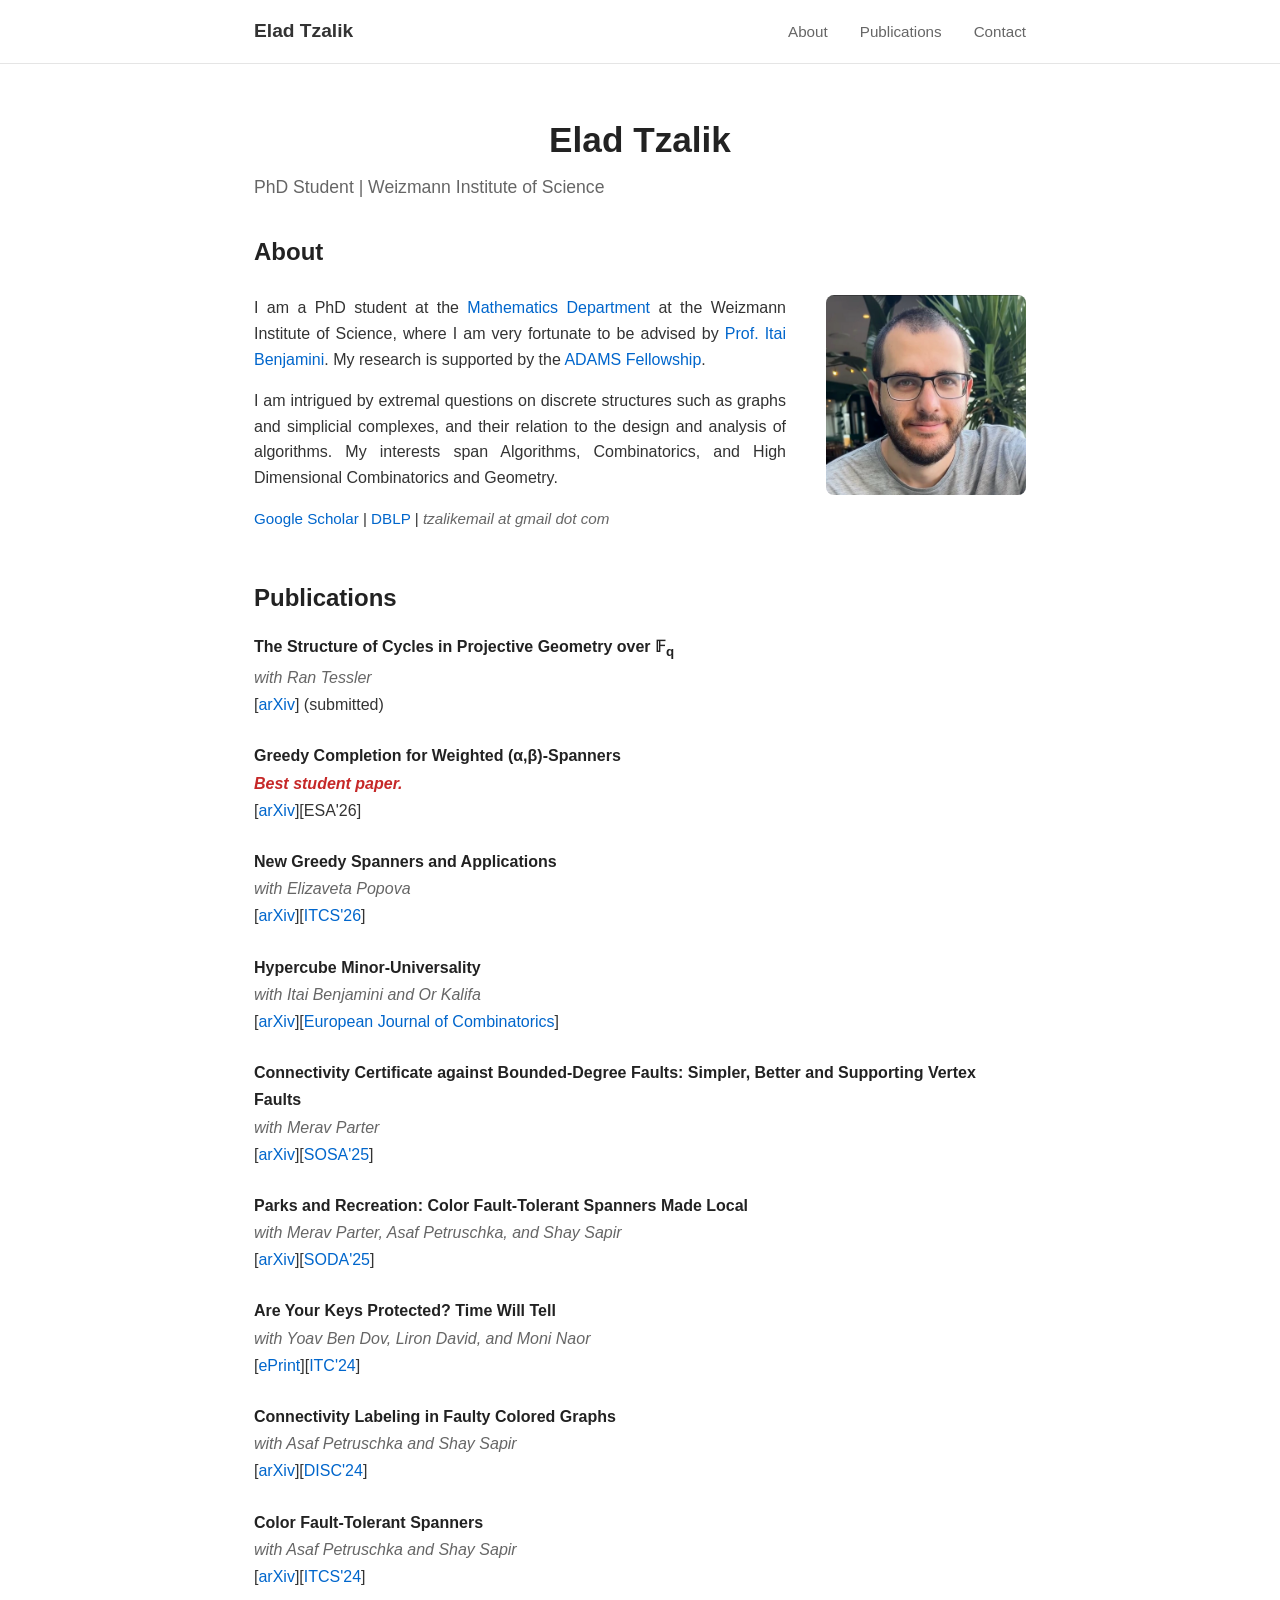
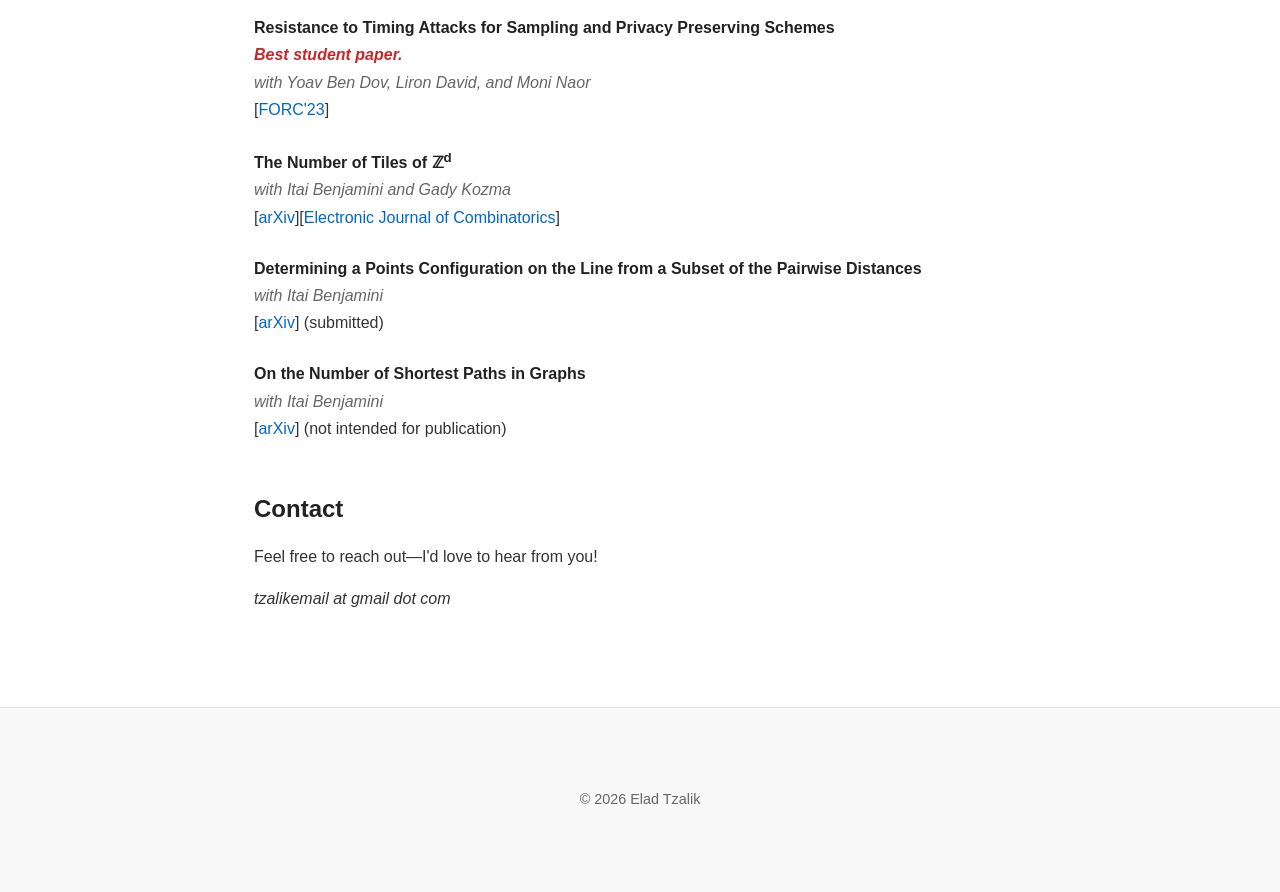
==== commit 946fe46c: "Place paper awards on separate lines" ====
--- a/index.html
+++ b/index.html
@@ -90,7 +90,8 @@
                     </li>
 
                     <li>
-                        <strong>Greedy Completion for Weighted (α,β)-Spanners</strong> <span class="publication-award">Best student paper.</span><br>
+                        <strong>Greedy Completion for Weighted (α,β)-Spanners</strong><br>
+                        <span class="publication-award">Best student paper.</span><br>
                         [<a href="https://arxiv.org/abs/2603.17047">arXiv</a>][ESA'26]
                     </li>
 
@@ -137,7 +138,8 @@
                     </li>
                     
                     <li>
-                        <strong>Resistance to Timing Attacks for Sampling and Privacy Preserving Schemes</strong> <span class="publication-award">Best student paper.</span><br>
+                        <strong>Resistance to Timing Attacks for Sampling and Privacy Preserving Schemes</strong><br>
+                        <span class="publication-award">Best student paper.</span><br>
                         <em>with Yoav Ben Dov, Liron David, and Moni Naor</em><br>
                         [<a href="https://drops.dagstuhl.de/entities/document/10.4230/LIPIcs.FORC.2023.11">FORC'23</a>]
                     </li>
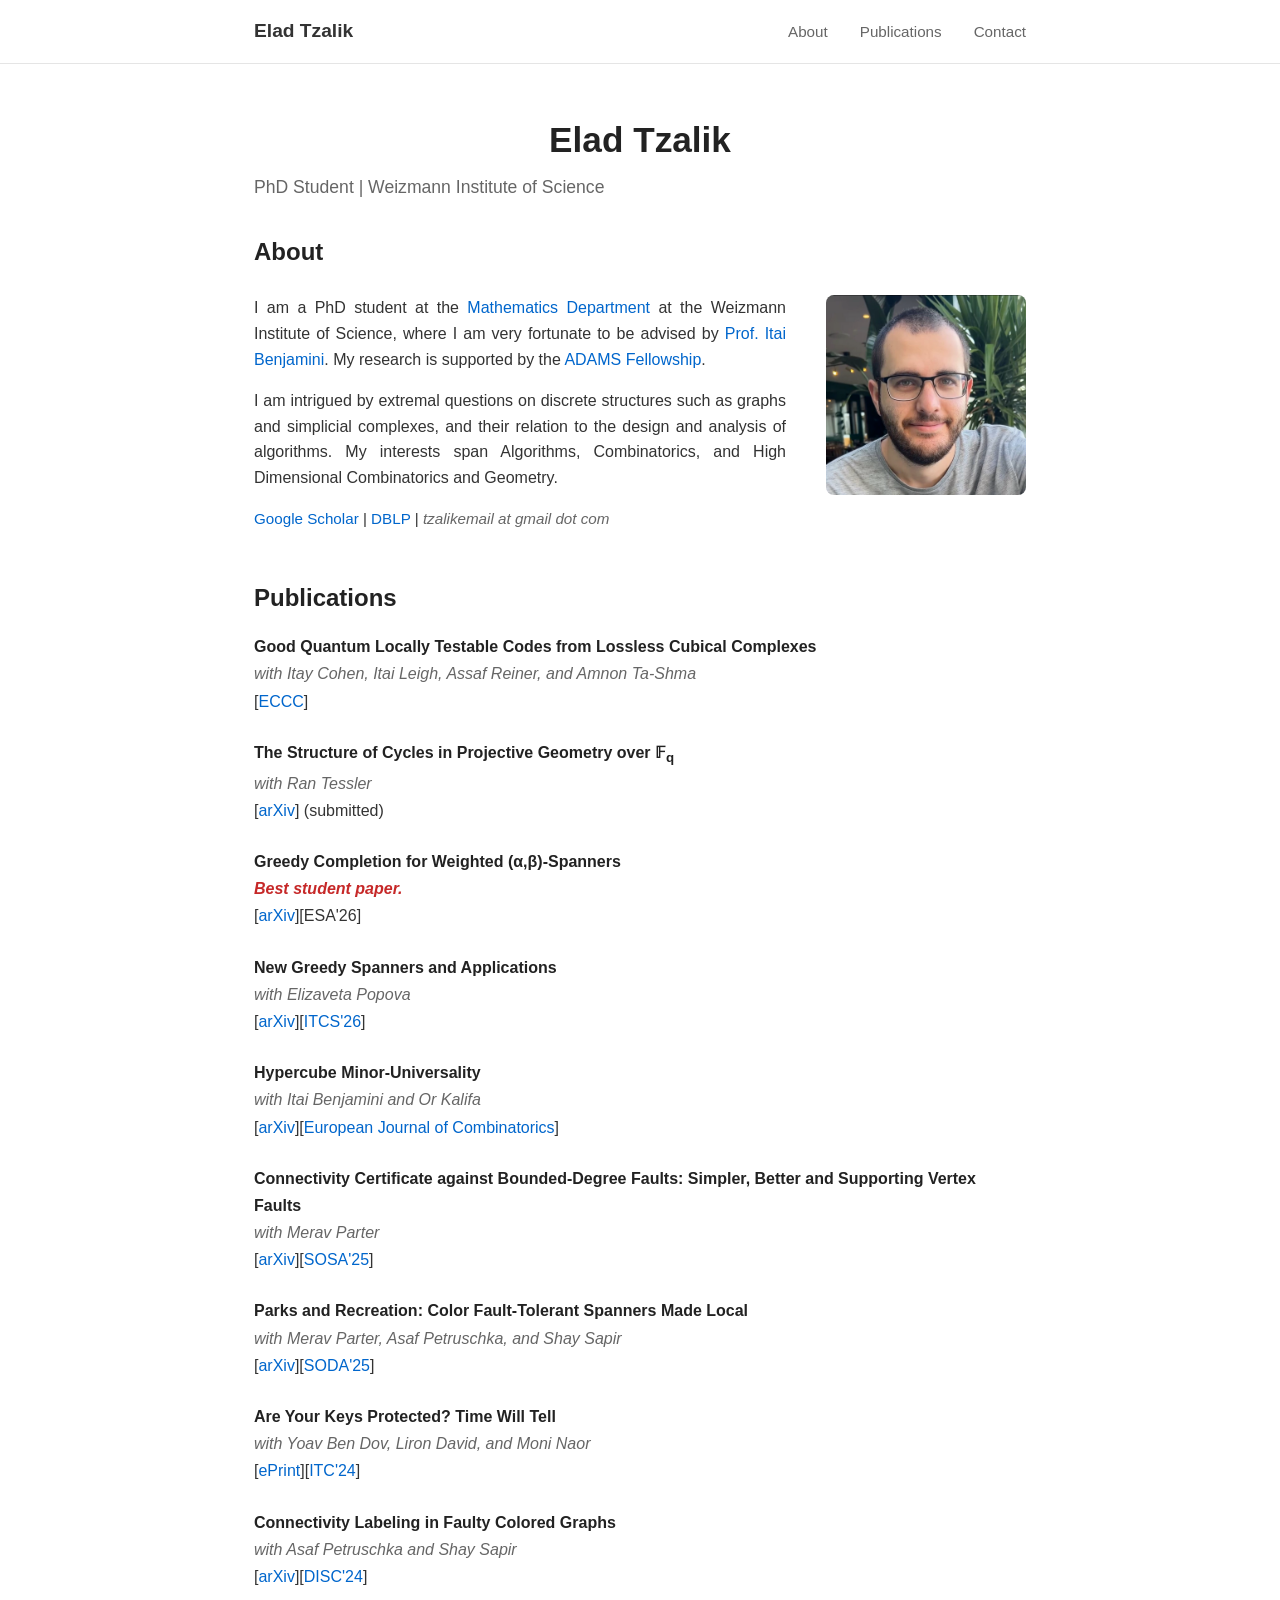
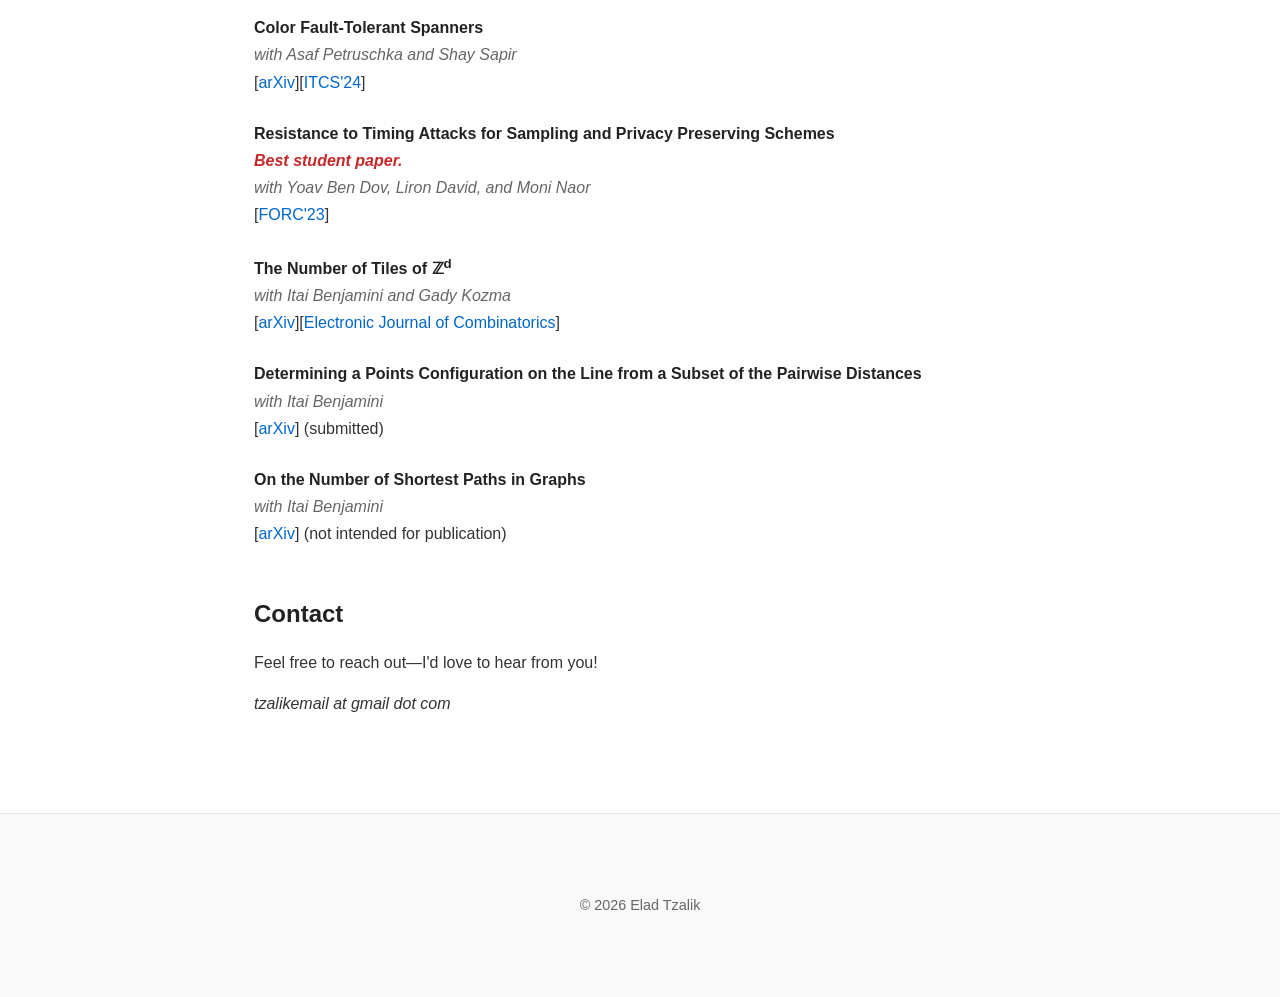
==== commit 4a6dcf99: "Add qLTC paper" ====
--- a/index.html
+++ b/index.html
@@ -83,6 +83,12 @@
                 <h2>Publications</h2>
                 
                 <ul class="publications-list">
+                    <li>
+                        <strong>Good Quantum Locally Testable Codes from Lossless Cubical Complexes</strong><br>
+                        <em>with Itay Cohen, Itai Leigh, Assaf Reiner, and Amnon Ta-Shma</em><br>
+                        [<a href="https://eccc.weizmann.ac.il/report/2026/202/">ECCC</a>]
+                    </li>
+
                     <li>
                         <strong>The Structure of Cycles in Projective Geometry over 𝔽<sub>q</sub></strong><br>
                         <em>with Ran Tessler</em><br>
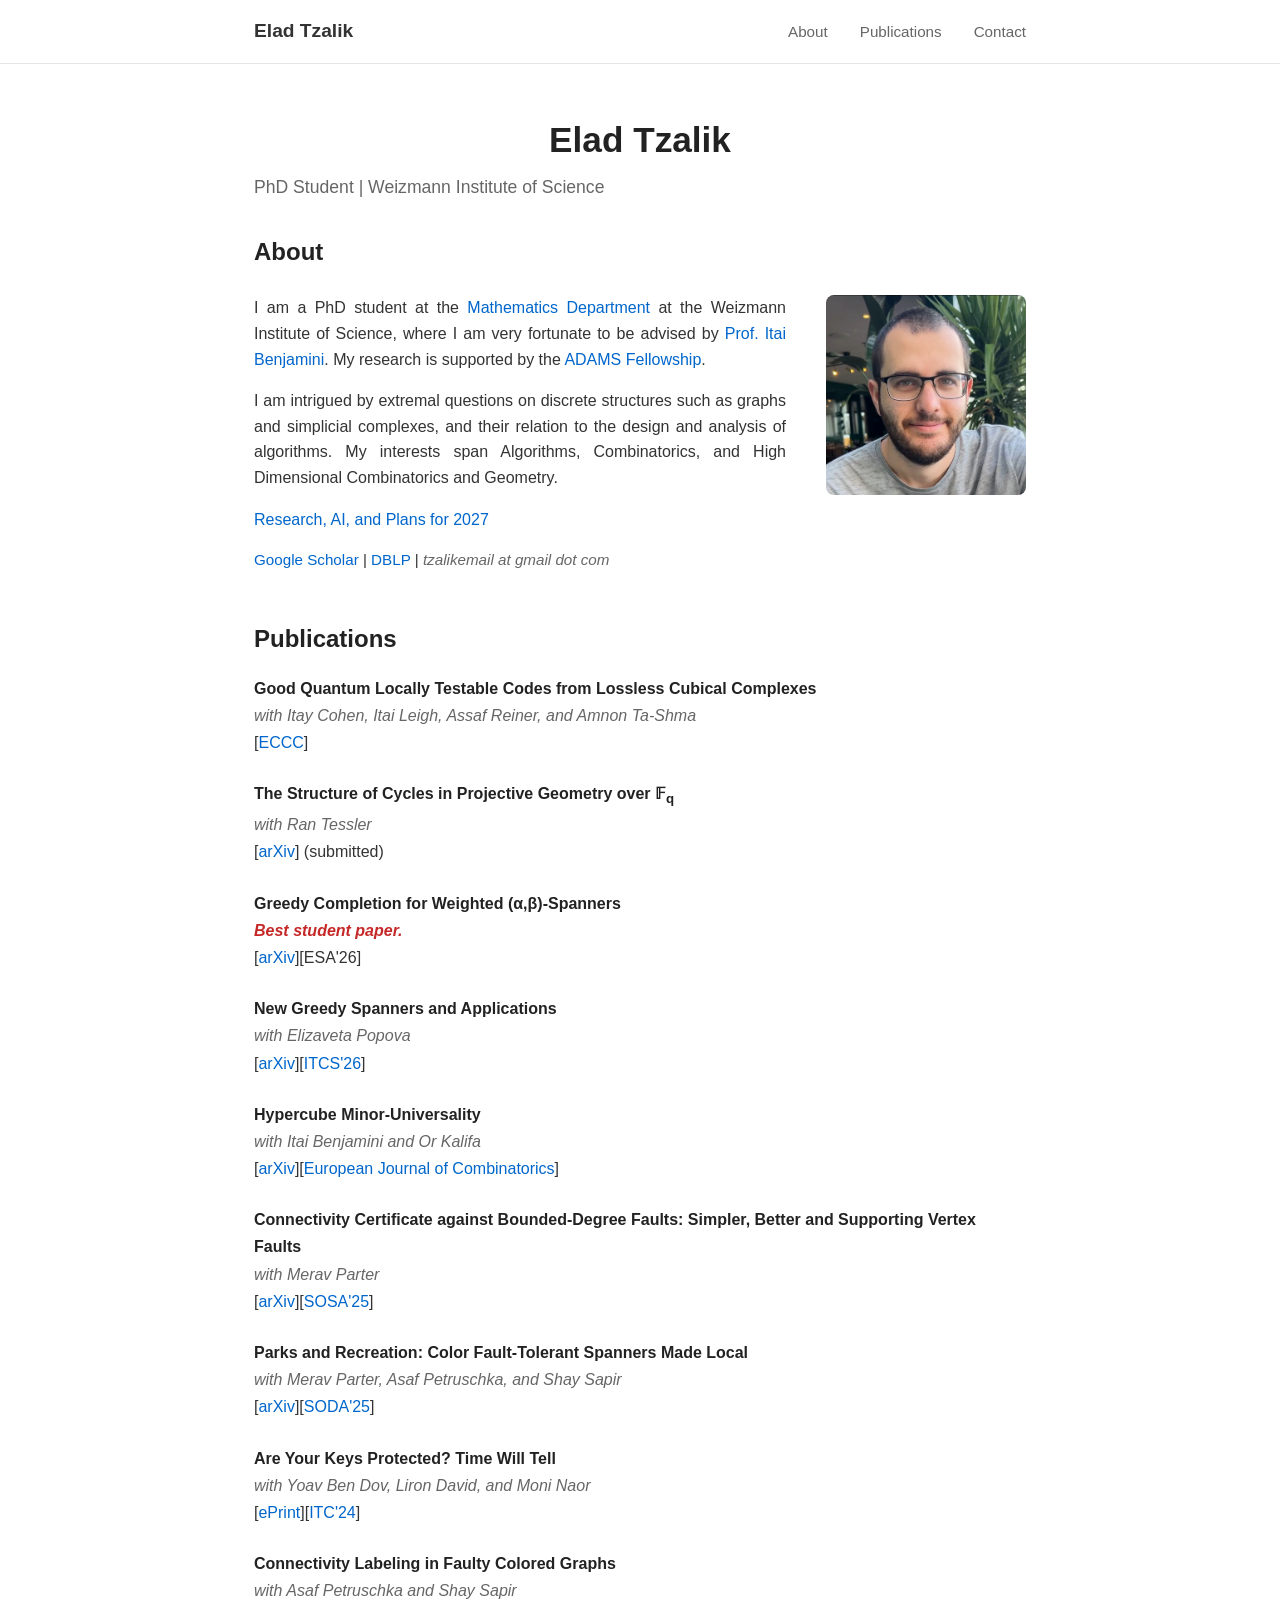
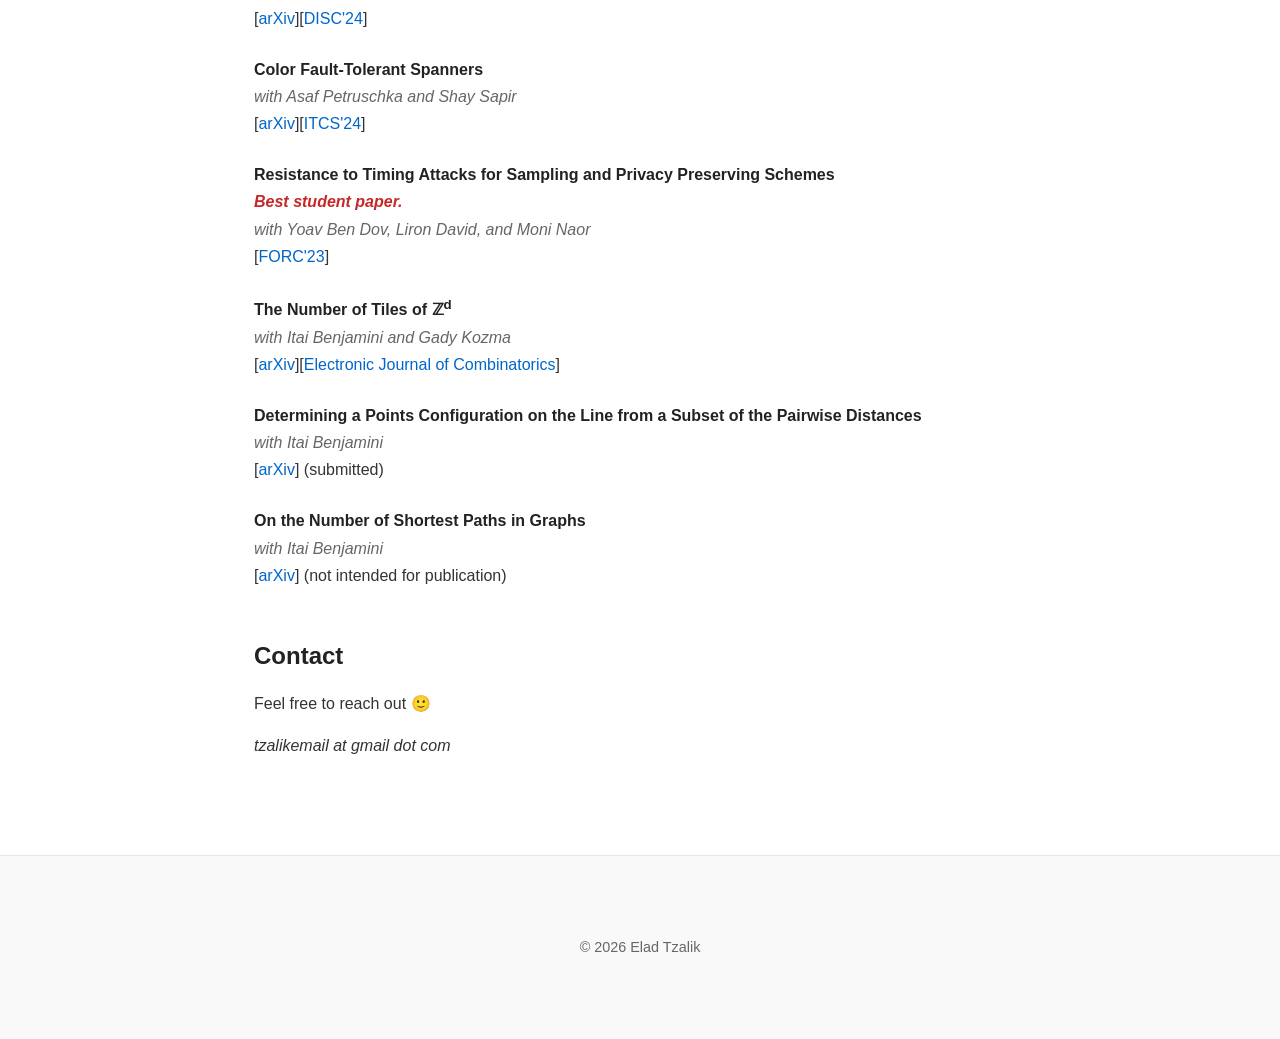
==== commit 4df9c1b3: "Add research and AI personal note" ====
--- a/index.html
+++ b/index.html
@@ -68,6 +68,9 @@
                         <p>
                             I am intrigued by extremal questions on discrete structures such as graphs and simplicial complexes, and their relation to the design and analysis of algorithms. My interests span Algorithms, Combinatorics, and High Dimensional Combinatorics and Geometry.
                         </p>
+                        <p>
+                            <a href="research-and-ai.html">Research, AI, and Plans for 2027</a>
+                        </p>
                         
                         <div class="about-links">
                             <a href="https://scholar.google.com/citations?user=Gty9oGUAAAAJ&hl=iw&oi=ao">Google Scholar</a> | 
@@ -172,7 +175,7 @@
 
             <section id="contact">
                 <h2>Contact</h2>
-                <p>Feel free to reach out—I'd love to hear from you!</p>
+                <p>Feel free to reach out 🙂</p>
                 <ul>
                     <li><em>tzalikemail at gmail dot com</em></li>
                 </ul>
